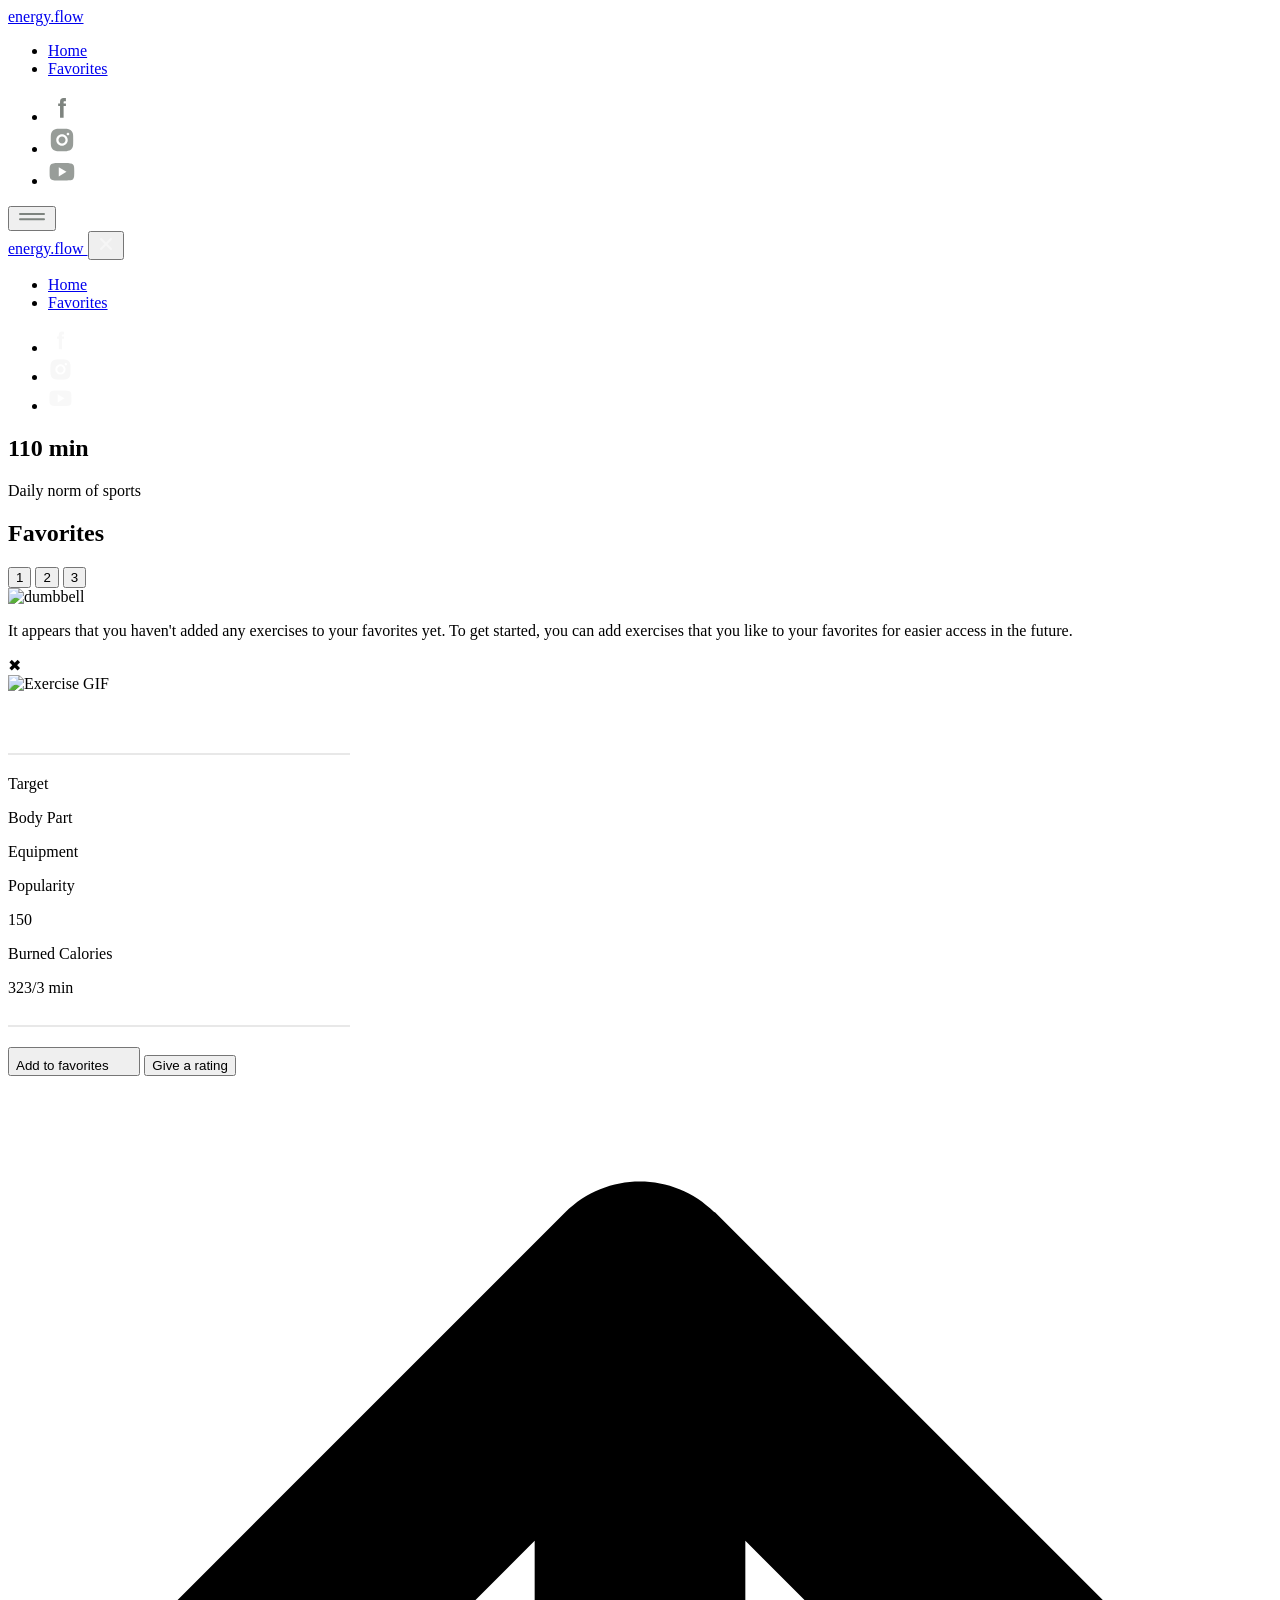
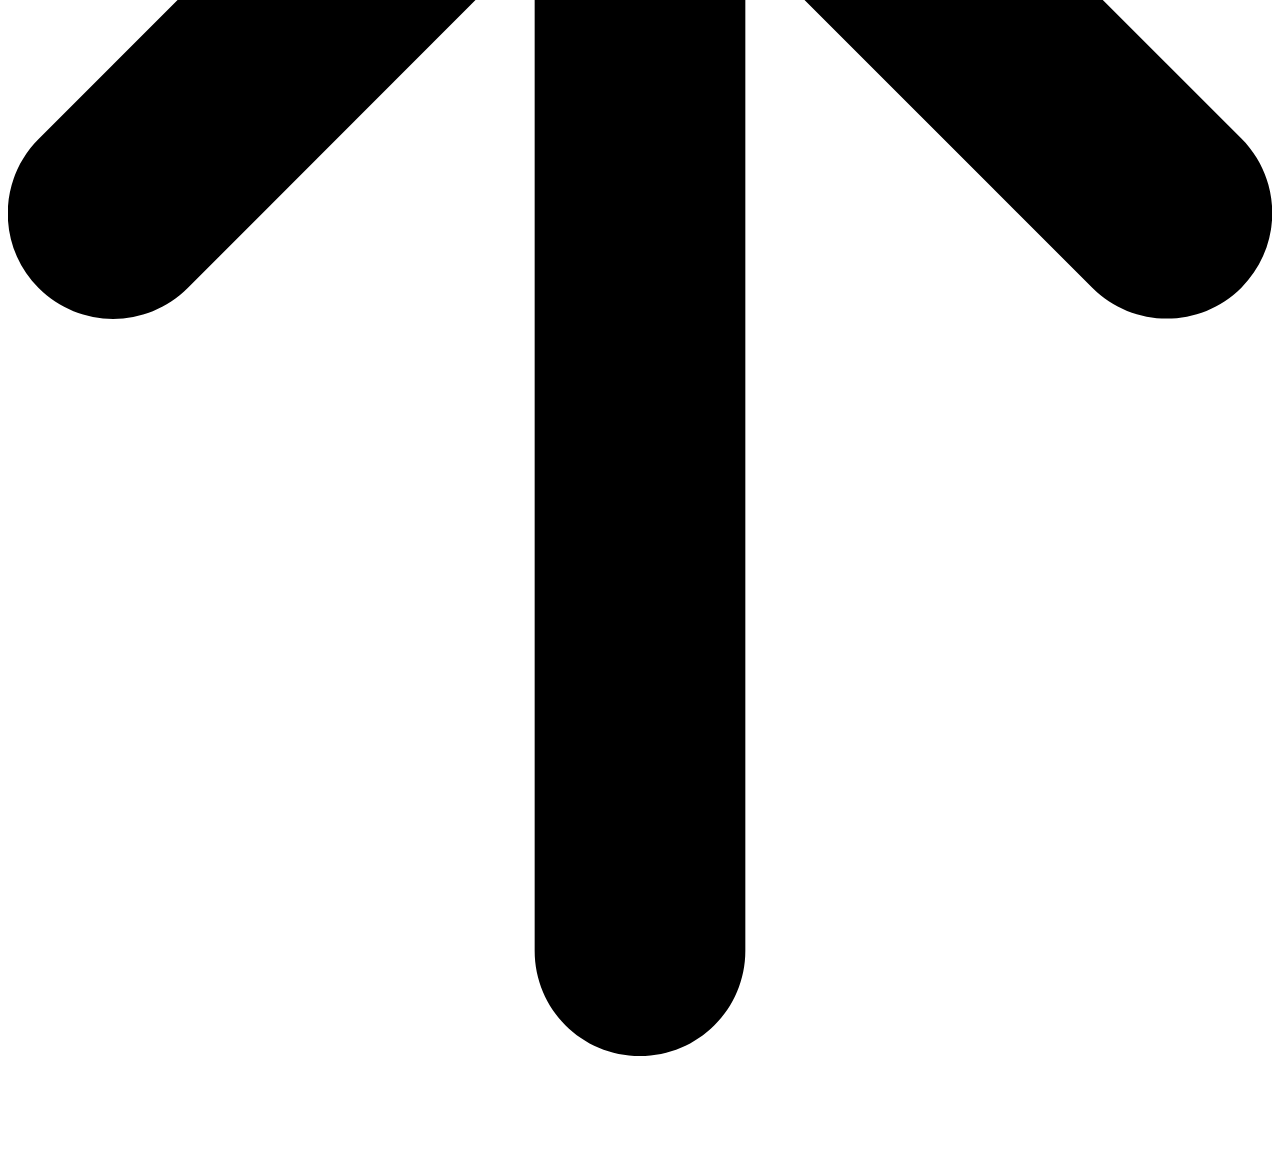
==== favorites.html @ e3f707c3 "Deploying to gh-pages from @ FunnyBilbur/project-radioactive@6ea7777159e21588a533f2f251b96ff4e6f3c1f" ====
<!DOCTYPE html>
<html lang="en">
  <head>
    <meta charset="UTF-8" />
    <link rel="icon" type="image/svg+xml" href="/project-radioactive/favicon.svg" />
    <meta name="viewport" content="width=device-width, initial-scale=1.0" />
    <title>Favorites</title>
    
    <script type="module" crossorigin src="/project-radioactive/commonHelpers.js"></script>
    <link rel="modulepreload" crossorigin href="/project-radioactive/assets/vendor-ebe44317.js">
    <link rel="modulepreload" crossorigin href="/project-radioactive/assets/scroll-fa0afef9.js">
    <link rel="stylesheet" href="/project-radioactive/assets/vendor-88da730b.css">
    <link rel="stylesheet" href="/project-radioactive/assets/favorites-b8ad4a0f.css">
  </head>
  <body>
    <section class="section">
    <div class="container">
        <div class="header">
            <a href="index.html" class="logo-link">energy.flow</a>
            <ul class="lap-tab-menu">
              <li><a href="index.html" class="menu-link-button home">Home</a></li>
              <li><a href="favorites.html" class="menu-link-button favorites">Favorites</a></li>
            </ul>
            <ul class="lap-tab-social-networks">
              <li>
                <a target="_blank" rel="noreferrer noopener nofollow"
                  href="https://www.facebook.com/goITclub/"
                  class="lap-tab-soc-frame"
                >
                  <svg
                    xmlns="http://www.w3.org/2000/svg"
                    width="28"
                    height="28"
                    viewBox="0 0 28 28"
                    fill="none"
                  >
                    <path
                      d="M17.08 4.06011C17.29 4.06011 17.5 4.06011 17.92 4.06011V7.21011C17.71 7.21011 17.29 7.21011 16.87 7.21011C16.45 7.21011 16.03 7.21011 15.82 7.42011C15.61 7.63011 15.61 7.84011 15.61 8.33011C15.61 8.75011 15.61 9.03011 15.61 9.45011H17.92V12.1101H15.61V23.6601H12.04V12.0401H10.15V9.38011H12.04V8.47011C12.04 6.93011 12.25 5.81011 12.67 5.32011C13.3 4.41011 14.56 3.99011 16.45 3.99011C16.66 4.06011 16.87 4.06011 17.08 4.06011Z"
                      fill="#7E847F"
                    />
                  </svg>
                </a>
              </li>
              <li>
                <a target="_blank" rel="noreferrer noopener nofollow"
                  href="https://www.instagram.com/goitclub/"
                  class="lap-tab-soc-frame"
                >
                  <svg
                    xmlns="http://www.w3.org/2000/svg"
                    width="28"
                    height="28"
                    viewBox="0 0 28 28"
                    fill="none"
                  >
                    <g opacity="0.8">
                      <path
                        d="M25.1279 9.41145C25.1142 8.47139 24.9401 7.53878 24.6067 6.65957C24.0233 5.15821 22.8354 3.97103 21.3315 3.38985C20.4621 3.06325 19.5428 2.88816 18.6124 2.86829C17.4158 2.81489 17.0364 2.79999 13.9988 2.79999C10.9612 2.79999 10.5719 2.79999 9.38397 2.86829C8.45478 2.88816 7.53554 3.06325 6.66606 3.38985C5.1622 3.97103 3.97304 5.15821 3.3909 6.65957C3.06375 7.52761 2.88712 8.44532 2.86971 9.37296C2.81622 10.5688 2.80005 10.9476 2.80005 13.9801C2.80005 17.0127 2.80005 17.4001 2.86971 18.5873C2.88837 19.5162 3.06375 20.4326 3.3909 21.3032C3.97428 22.8033 5.1622 23.9905 6.66731 24.5716C7.53306 24.9094 8.45229 25.1006 9.38521 25.1304C10.5831 25.1838 10.9625 25.2 14.0001 25.2C17.0376 25.2 17.427 25.2 18.6149 25.1304C19.5441 25.1118 20.4633 24.9367 21.334 24.6101C22.8379 24.0277 24.0258 22.8405 24.6092 21.3404C24.9363 20.4711 25.1117 19.5547 25.1304 18.6245C25.1839 17.4299 25.2001 17.0511 25.2001 14.0174C25.1976 10.9848 25.1976 10.5999 25.1279 9.41145ZM13.9913 19.7149C10.8144 19.7149 8.24083 17.1455 8.24083 13.9739C8.24083 10.8023 10.8144 8.23296 13.9913 8.23296C17.1658 8.23296 19.7419 10.8023 19.7419 13.9739C19.7419 17.1455 17.1658 19.7149 13.9913 19.7149ZM19.9707 9.3593C19.2281 9.3593 18.6298 8.76074 18.6298 8.02061C18.6298 7.28049 19.2281 6.68193 19.9707 6.68193C20.7108 6.68193 21.3104 7.28049 21.3104 8.02061C21.3104 8.76074 20.7108 9.3593 19.9707 9.3593Z"
                        fill="#7E847F"
                      />
                      <path
                        d="M13.9931 17.479C15.9281 17.479 17.4966 15.9104 17.4966 13.9755C17.4966 12.0406 15.9281 10.472 13.9931 10.472C12.0582 10.472 10.4896 12.0406 10.4896 13.9755C10.4896 15.9104 12.0582 17.479 13.9931 17.479Z"
                        fill="#7E847F"
                      />
                    </g>
                  </svg>
                </a>
              </li>
              <li>
                <a target="_blank" rel="noreferrer noopener nofollow" href="https://www.youtube.com/c/GoIT" class="lap-tab-soc-frame">
                  <svg
                    xmlns="http://www.w3.org/2000/svg"
                    width="28"
                    height="28"
                    viewBox="0 0 28 28"
                    fill="none"
                  >
                    <g opacity="0.8">
                      <path
                        fill-rule="evenodd"
                        clip-rule="evenodd"
                        d="M21.21 5.24986C20.02 5.17986 17.57 5.10986 13.86 5.10986H13.37C9.79998 5.10986 7.42001 5.17986 6.23001 5.31986C4.62001 5.45986 3.49998 5.87986 2.86998 6.43986C2.30998 6.92986 1.88999 7.83986 1.74999 9.02986C1.67999 9.79986 1.60999 11.4099 1.60999 13.8599V14.2099C1.60999 16.5199 1.67998 18.1299 1.81998 18.8999C2.02998 20.0199 2.38001 20.8599 3.08001 21.3499C3.78001 21.9099 4.96999 22.2599 6.64999 22.3999C7.83999 22.4699 10.29 22.5399 14 22.5399H14.49C18.06 22.5399 20.44 22.4699 21.63 22.3299C23.24 22.1899 24.36 21.7699 24.99 21.2099C25.55 20.7199 25.97 19.8099 26.11 18.6199C26.18 17.8499 26.25 16.2399 26.25 13.7899V13.4399C26.25 11.1299 26.18 9.51986 26.04 8.74986C25.83 7.62986 25.48 6.78986 24.78 6.29986C24.08 5.73986 22.89 5.38986 21.21 5.24986ZM18.48 13.8599L10.78 18.4799V9.23986L18.48 13.8599Z"
                        fill="#7E847F"
                      />
                    </g>
                  </svg>
                </a>
              </li>
            </ul>
            <button type="button" class="burger-menu">
                <svg xmlns="http://www.w3.org/2000/svg" width="32" height="16" viewBox="0 0 32 16" fill="none">
                    <path d="M28 10.3333H4" stroke="#7E847F" stroke-width="2" stroke-linecap="round" stroke-linejoin="round"/>
                    <path d="M28 5H4" stroke="#7E847F" stroke-width="2" stroke-linecap="round" stroke-linejoin="round"/>
                </svg>
            </button>
        </div>        
     </div>
</section>

<section class="section mobile-menu menu-is-hidden">
    <div class="container">        
            <div class="header"> 
                <a href="index.html" class="logo-link shirm-header-logo-link">
                    energy.flow                
                </a>
                <button type="button" class="shirm-close-button">                
                    <svg xmlns="http://www.w3.org/2000/svg" width="20" height="20" viewBox="0 0 20 20" fill="none">
                        <path d="M15 5L5 15" stroke="#F6F6F6" stroke-width="2" stroke-linecap="round" stroke-linejoin="round"/>
                        <path d="M5 5L15 15" stroke="#F6F6F6" stroke-width="2" stroke-linecap="round" stroke-linejoin="round"/>
                    </svg>
                </button>
            </div>
            <div class="shirm">
                <ul class="menu-links">
                    <li><a href="index.html" class="menu-link-button home">Home</a></li>
                    <li><a href="favorites.html" class="menu-link-button favorites">Favorites</a></li>
                </ul>
                <ul class="shirm-social-networks">
                    <li>
                        <a  href="https://www.facebook.com/goITclub/" 
                        class="soc-frame"
                        target="_blank"
						rel="noopener noreferrer nofollow ">
                            <svg xmlns="http://www.w3.org/2000/svg" width="25" height="25" viewBox="0 0 25 25" fill="none">
                                <g opacity="0.8">
                                <path d="M15.25 3.62512C15.4375 3.62512 15.625 3.62512 16 3.62512V6.43762C15.8125 6.43762 15.4375 6.43762 15.0625 6.43762C14.6875 6.43762 14.3125 6.43762 14.125 6.62512C13.9375 6.81262 13.9375 7.00012 13.9375 7.43762C13.9375 7.81262 13.9375 8.06262 13.9375 8.43762H16V10.8126H13.9375V21.1251H10.75V10.7501H9.0625V8.37512H10.75V7.56262C10.75 6.18762 10.9375 5.18762 11.3125 4.75012C11.875 3.93762 13 3.56262 14.6875 3.56262C14.875 3.62512 15.0625 3.62512 15.25 3.62512Z" fill="#F6F6F6"/>
                                </g>
                            </svg> 
                        </a>
                    </li>                    
                    <li>
                        <a  href="https://www.instagram.com/goitclub/" 
                        class="soc-frame"
                        target="_blank"
						rel="noopener noreferrer nofollow ">
                            <svg xmlns="http://www.w3.org/2000/svg" width="25" height="25" viewBox="0 0 25 25" fill="none">
                                <g opacity="0.8">
                                <path d="M22.4356 8.40309C22.4234 7.56376 22.2679 6.73107 21.9702 5.94606C21.4494 4.60556 20.3887 3.54557 19.046 3.02667C18.2697 2.73506 17.4489 2.57872 16.6182 2.56098C15.5498 2.51331 15.211 2.5 12.4989 2.5C9.78676 2.5 9.43914 2.5 8.3785 2.56098C7.54887 2.57872 6.72812 2.73506 5.9518 3.02667C4.60906 3.54557 3.54731 4.60556 3.02754 5.94606C2.73545 6.72109 2.57774 7.54047 2.56219 8.36872C2.51444 9.43647 2.5 9.77464 2.5 12.4823C2.5 15.1899 2.5 15.5358 2.56219 16.5958C2.57885 17.4252 2.73545 18.2434 3.02754 19.0207C3.54842 20.3601 4.60906 21.4201 5.95291 21.939C6.7259 22.2406 7.54665 22.4113 8.37961 22.4379C9.44913 22.4856 9.78787 22.5 12.5 22.5C15.2121 22.5 15.5598 22.5 16.6204 22.4379C17.45 22.4213 18.2708 22.2649 19.0482 21.9733C20.3909 21.4533 21.4516 20.3933 21.9725 19.0539C22.2646 18.2778 22.4211 17.4595 22.4378 16.6291C22.4856 15.5624 22.5 15.2242 22.5 12.5155C22.4978 9.80791 22.4978 9.46419 22.4356 8.40309ZM12.4922 17.6026C9.65571 17.6026 7.35784 15.3085 7.35784 12.4767C7.35784 9.64492 9.65571 7.35087 12.4922 7.35087C15.3265 7.35087 17.6266 9.64492 17.6266 12.4767C17.6266 15.3085 15.3265 17.6026 12.4922 17.6026ZM17.831 8.35653C17.1679 8.35653 16.6337 7.8221 16.6337 7.16127C16.6337 6.50044 17.1679 5.96602 17.831 5.96602C18.4918 5.96602 19.0271 6.50044 19.0271 7.16127C19.0271 7.8221 18.4918 8.35653 17.831 8.35653Z" fill="#F6F6F6"/>
                                <path d="M12.4934 15.6062C14.221 15.6062 15.6215 14.2057 15.6215 12.4781C15.6215 10.7505 14.221 9.34998 12.4934 9.34998C10.7657 9.34998 9.36523 10.7505 9.36523 12.4781C9.36523 14.2057 10.7657 15.6062 12.4934 15.6062Z" fill="#F6F6F6"/>
                                </g>
                            </svg>
                        </a>
                    </li>                    
                    <li>
                        <a  href="https://www.youtube.com/c/GoIT" 
                        class="soc-frame"
                        target="_blank"
						rel="noopener noreferrer nofollow ">
                            <svg xmlns="http://www.w3.org/2000/svg" width="25" height="25" viewBox="0 0 25 25" fill="none">
                                <g opacity="0.8">
                                <path fill-rule="evenodd" clip-rule="evenodd" d="M18.9375 4.68738C17.875 4.62488 15.6875 4.56238 12.375 4.56238H11.9375C8.74999 4.56238 6.62502 4.62488 5.56252 4.74988C4.12502 4.87488 3.12499 5.24988 2.56249 5.74988C2.06249 6.18738 1.68751 6.99988 1.56251 8.06238C1.50001 8.74988 1.4375 10.1874 1.4375 12.3749V12.6874C1.4375 14.7499 1.49999 16.1874 1.62499 16.8749C1.81249 17.8749 2.12502 18.6249 2.75002 19.0624C3.37502 19.5624 4.43751 19.8749 5.93751 19.9999C7.00001 20.0624 9.18751 20.1249 12.5 20.1249H12.9375C16.125 20.1249 18.25 20.0624 19.3125 19.9374C20.75 19.8124 21.75 19.4374 22.3125 18.9374C22.8125 18.4999 23.1875 17.6874 23.3125 16.6249C23.375 15.9374 23.4375 14.4999 23.4375 12.3124V11.9999C23.4375 9.93738 23.375 8.49988 23.25 7.81238C23.0625 6.81238 22.75 6.06238 22.125 5.62488C21.5 5.12488 20.4375 4.81238 18.9375 4.68738ZM16.5 12.3749L9.62502 16.4999V8.24988L16.5 12.3749Z" fill="#F6F6F6"/>
                                </g>
                            </svg>
                        </a>
                    </li>                    
                </ul>
    </div>
  </div>
</section>

    <section class="fav-quote-section section">
  <div class="quote-container block"></div>
  <div class="sport-container">
    <div class="sport-img block"></div>
    <div class="schedule block">
      <div class="schedule-container">
        <span class="sport-tool"></span>
        <h2>110 min</h2>
        <p>Daily norm of sports</p>
      </div>
    </div>
  </div>
</section>

    
    <section class="section">
        <div class="container favorites_sec">
            <h2 class="favorites-title">Favorites</h2>
            <ul class="exercises-list ">
                <div id="pagination2" class="tui-pagination">
                </div>
            </ul>
            <div class="list-pages">
                <button class="first-page page" data-id="1">1</button>
                <button class="second-page page" data-id="2">2</button>
                <button class="third-page page" data-id="3">3</button>
                    </div>
            <div class="empty-favorite">
                <img class="dumbbell-img" src="../img/fav_list/dumbbell.png" alt="dumbbell">
                <p>It appears that you haven't added any exercises to your favorites yet. To get started, you can add
                    exercises that you
                    like to your favorites for easier access in the future.</p>
            </div>
        </div>
    </section>
    

    <div id="pop-up-exercise" class="pop-up-exercise">
  <div class="pop-up-exercise-content">
    <div class="close-btn" id="closeBtn">&#10006;</div>

    <div class="exercise-info">
      <img src="" alt="Exercise GIF" id="modalImage" />
      <div class="exercise-details">
        <h2 class="name-modal" id="modalName"></h2>
        <div class="rating-star">
          <p class="modal-rating" id="modalRating"></p>
          <div class="rating">
            <svg class="star" width="24" height="24" fill="currentColor">
              <use href="../img/icon/symbol-defs.svg#icon-star"></use>
            </svg>
            <svg class="star" width="24" height="24" fill="currentColor">
              <use xlink:href="../img/icon/symbol-defs.svg#icon-star"></use>
            </svg>
            <svg class="star" width="24" height="24" fill="currentColor">
              <use xlink:href="../img/icon/symbol-defs.svg#icon-star"></use>
            </svg>
            <svg class="star" width="24" height="24" fill="currentColor">
              <use xlink:href="../img/icon/symbol-defs.svg#icon-star"></use>
            </svg>
            <svg class="star" width="24" height="24" fill="currentColor">
              <use xlink:href="../img/icon/symbol-defs.svg#icon-star"></use>
            </svg>
          </div>
        </div>
        <svg
          class="svg-vector2"
          xmlns="http://www.w3.org/2000/svg"
          width="342"
          height="2"
          viewBox="0 0 342 2"
          fill="none"
        >
          <path d="M0 1H342" stroke="#1B1B1B" stroke-opacity="0.2" />
        </svg>
        <div class="modal-properties-exercise">
          <div class="horizontal-info">
            <div class="exercise-info-modul">
              <div class="exercise-item">
                <div class="info-item">
                  <p>Target</p>
                  <p class="info-item-data" id="modalTarget"></p>
                </div>
                <div class="info-item">
                  <p>Body Part</p>
                  <p class="info-item-data" id="bodyPart"></p>
                </div>
              </div>
              <div class="exercise-item">
                <div class="info-item">
                  <p>Equipment</p>
                  <p class="info-item-data" id="modalEquipment"></p>
                </div>
                <div class="info-item">
                  <p>Popularity</p>
                  <p class="info-item-data" id="modalPopularity">150</p>
                </div>
              </div>
            </div>
          </div>

          <p class="info-item info-item-calories">Burned Calories</p>
          <p class="info-item-data" id="modalBurnedCalories">323/3 min</p>
        </div>
        <svg
          class="svg-vector2"
          xmlns="http://www.w3.org/2000/svg"
          height="2"
          viewBox="0 0 342 2"
          fill="none"
        >
          <path d="M0 1H342" stroke="#1B1B1B" stroke-opacity="0.2" />
        </svg>
        <p class="modal-description" id="modalDescription"></p>
        <div class="modal-buttons">
          <button class="add-to-favorites-btn modal-button-act">
            Add to favorites
            <svg class="icon-heart" width="20" height="20">
              <use href="../img/icon/symbol-defs.svg#icon-heart"></use>
            </svg>
          </button>
          <button class="give-rating-btn modal-button-act">
            Give a rating
          </button>
        </div>
      </div>
    </div>
  </div>
</div>

        <div id="scrollTopBtn">
        <svg class="scrollSVG" xmlns="http://www.w3.org/2000/svg" viewBox="0 0 384 512">
            <path d="M214.6 41.4c-12.5-12.5-32.8-12.5-45.3 0l-160 160c-12.5 12.5-12.5 32.8 0 45.3s32.8 12.5 45.3 0L160 141.2V448c0 17.7 14.3 32 32 32s32-14.3 32-32V141.2L329.4 246.6c12.5 12.5 32.8 12.5 45.3 0s12.5-32.8 0-45.3l-160-160z"/>
        </svg>
    </div>


    
  </body>
</html>
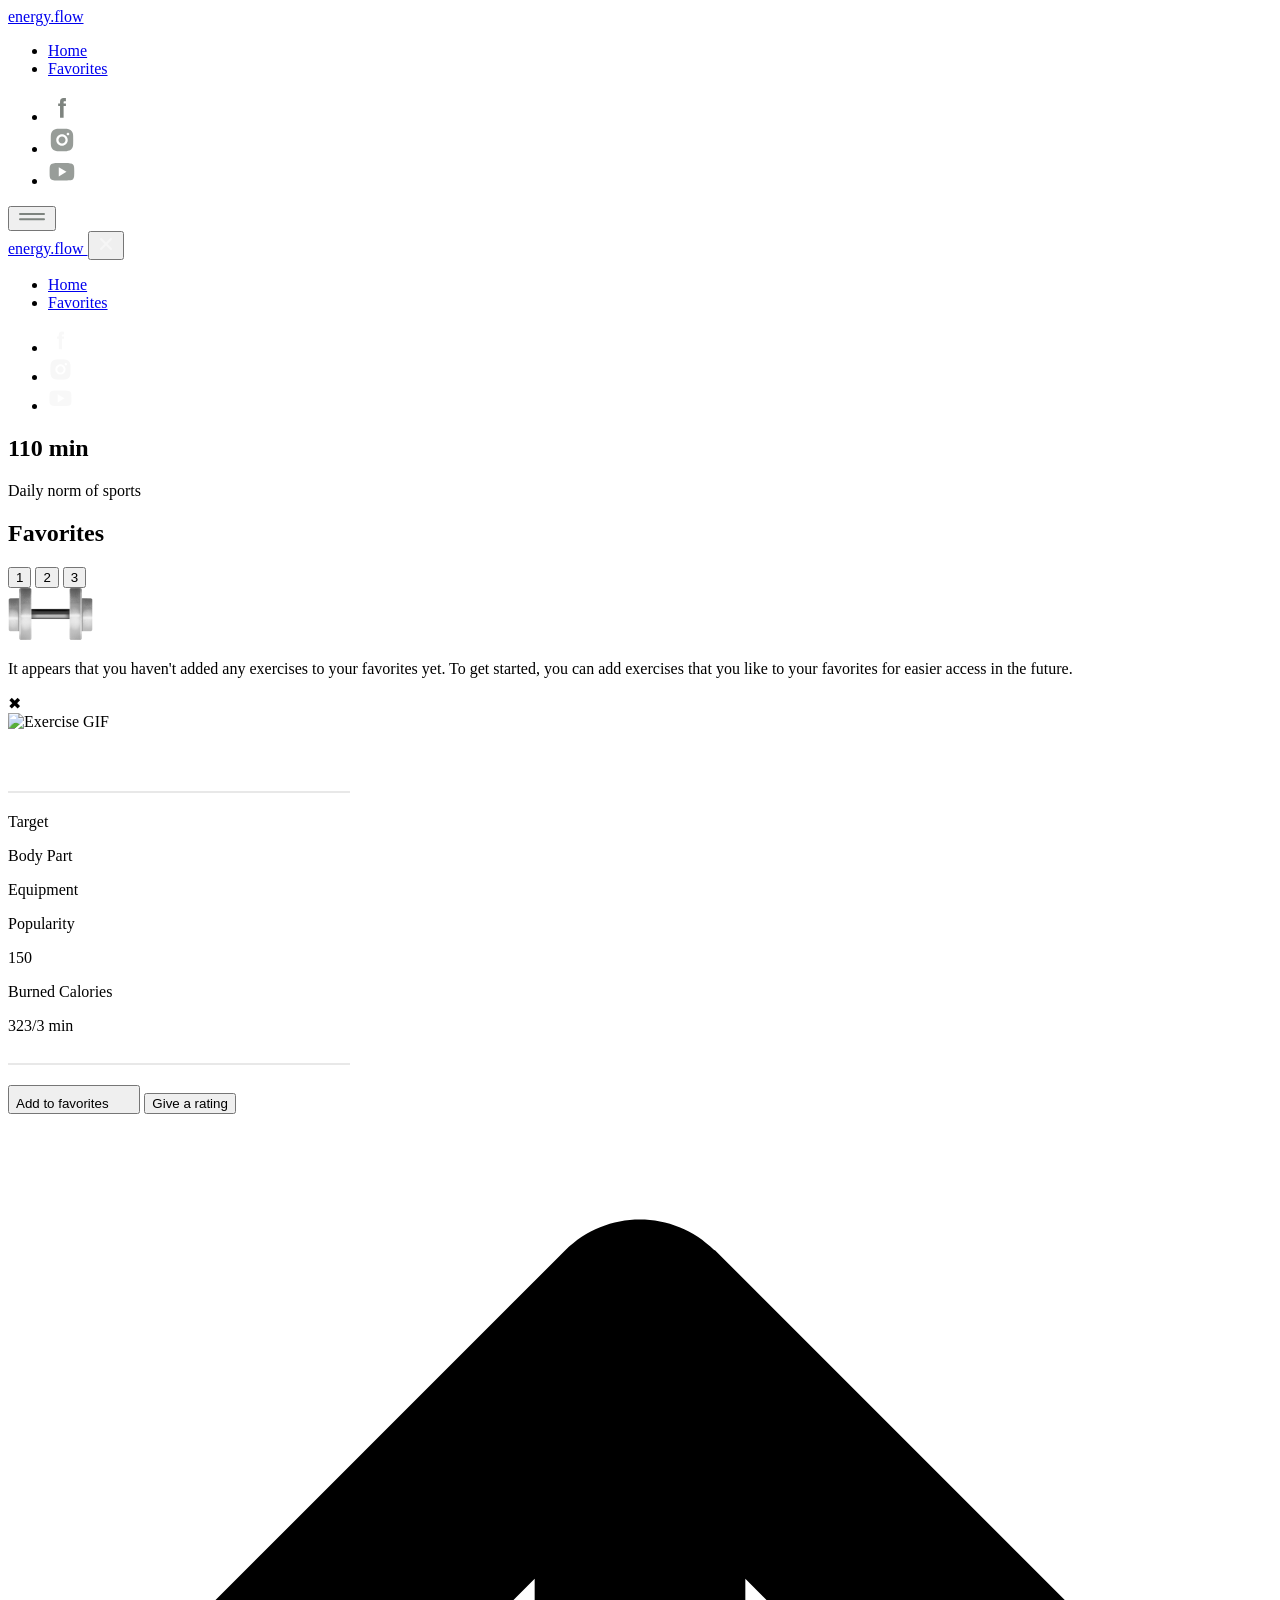
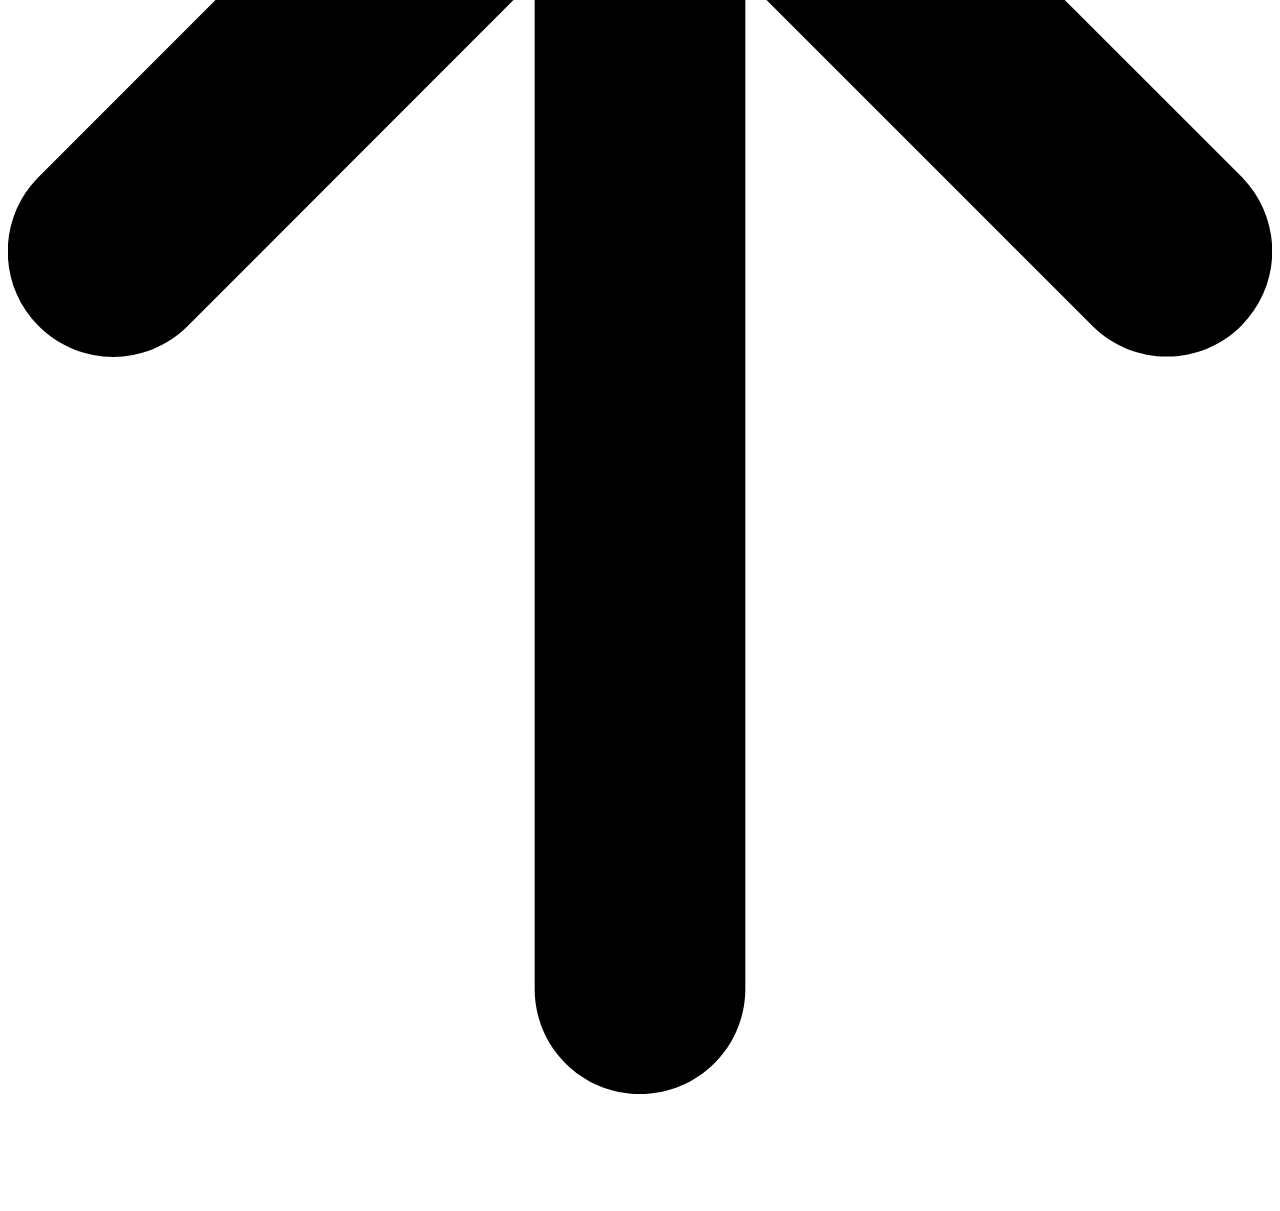
==== commit 759bcf0a: "Deploying to gh-pages from @ FunnyBilbur/project-radioactive@fc55534a093c38fd6d53230532ada7ecb242aee" ====
--- a/favorites.html
+++ b/favorites.html
@@ -6,11 +6,14 @@
     <meta name="viewport" content="width=device-width, initial-scale=1.0" />
     <title>Favorites</title>
     
+    <link rel="preconnect" href="https://fonts.googleapis.com">
+    <link rel="preconnect" href="https://fonts.gstatic.com" crossorigin>
+    <link href="https://fonts.googleapis.com/css2?family=DM+Sans:ital,opsz,wght@0,9..40,400;0,9..40,500;1,9..40,400;1,9..40,500&display=swap" rel="stylesheet">
     <script type="module" crossorigin src="/project-radioactive/commonHelpers.js"></script>
     <link rel="modulepreload" crossorigin href="/project-radioactive/assets/vendor-ebe44317.js">
     <link rel="modulepreload" crossorigin href="/project-radioactive/assets/scroll-fa0afef9.js">
     <link rel="stylesheet" href="/project-radioactive/assets/vendor-88da730b.css">
-    <link rel="stylesheet" href="/project-radioactive/assets/favorites-b8ad4a0f.css">
+    <link rel="stylesheet" href="/project-radioactive/assets/favorites-879ad76d.css">
   </head>
   <body>
     <section class="section">
@@ -186,7 +189,7 @@
                 <button class="third-page page" data-id="3">3</button>
                     </div>
             <div class="empty-favorite">
-                <img class="dumbbell-img" src="../img/fav_list/dumbbell.png" alt="dumbbell">
+                <img class="dumbbell-img" src="[data-uri]" alt="Dumbbell">
                 <p>It appears that you haven't added any exercises to your favorites yet. To get started, you can add
                     exercises that you
                     like to your favorites for easier access in the future.</p>
